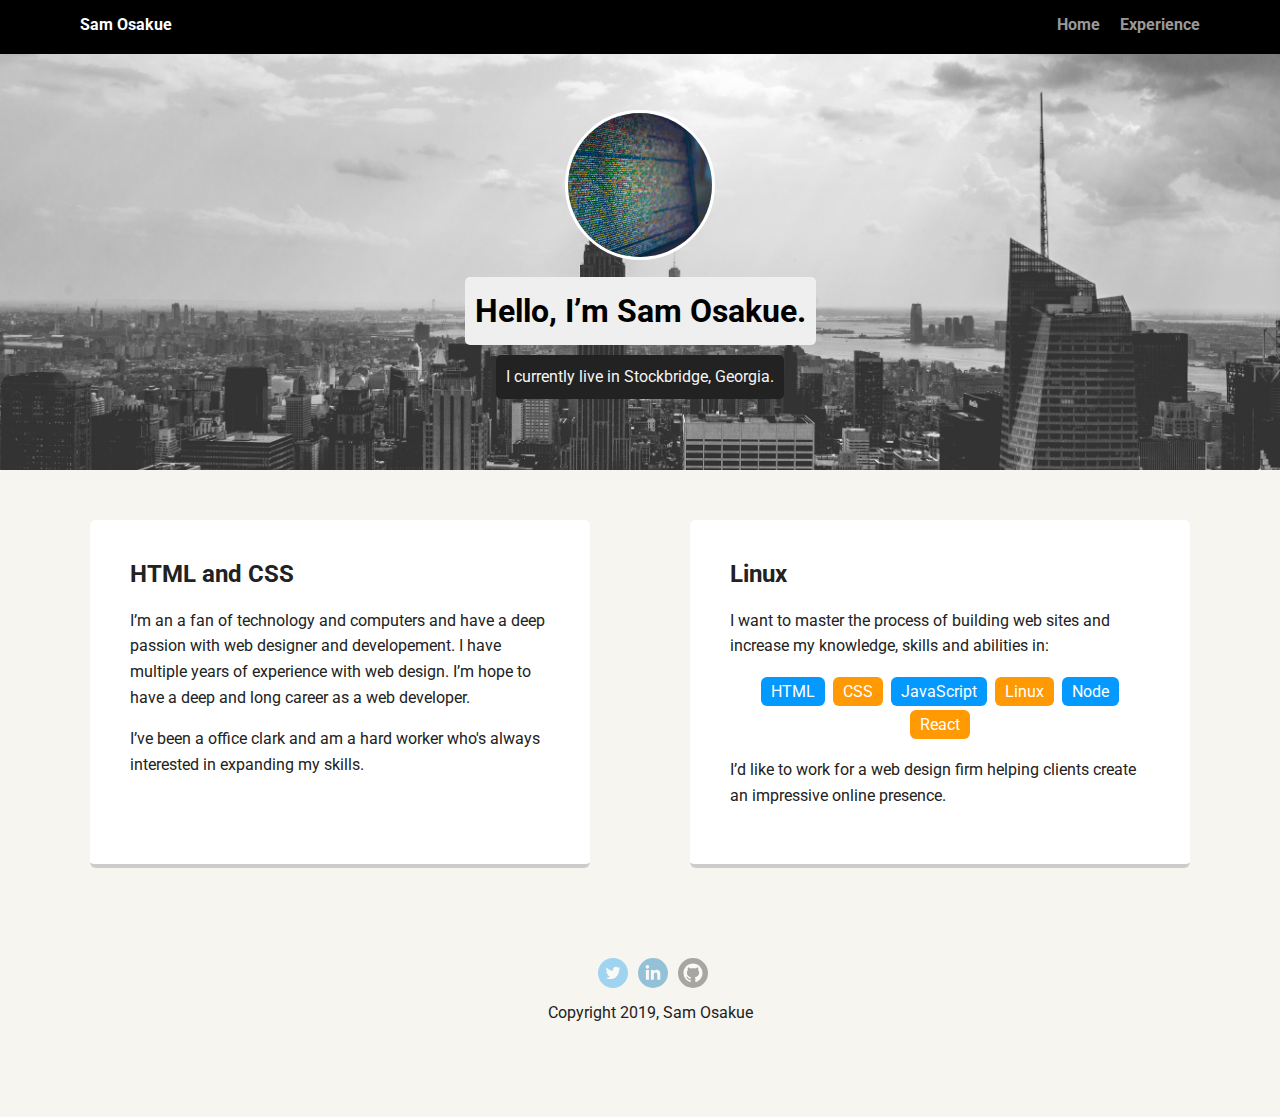
==== experience.html @ a2999d81 "Third update" ====
<!doctype html>
<html lang="en">
<head>
  <meta charset="utf-8">
  <title>My Technology Experience</title>
  <meta name="viewport" content="width=device-width, initial-scale=1.0">
  <link rel="stylesheet" href="styles.css">
  <link href="https://fonts.googleapis.com/css?family=Muli%7CRoboto:400,300,500,700,900" rel="stylesheet"></head>
  <body>

    <div class="main-nav">
        <ul class="nav">
          <li class="name">Sam Osakue</li>
          <li><a href="index.html">Home</a></li>
          <li><a href="#">Experience</a></li>
        </ul>
    </div>

    <header>
      <img src="images/terminal1.jpg" alt="A photo of coding terminal" class="profile-image">
      <h1 class="tag name">Hello, I’m Sam Osakue.</h1>
      <p class="tag location">I currently live in Stockbridge, Georgia.</p>
    </header>

    <main class="flex">
      <div class="card">
        <h2>HTML and CSS</h2>
        <p>I’m an a fan of technology and computers and have a deep passion with web designer and developement. 
           I have multiple years of experience with web design. I’m hope to have a deep and long career as a web developer.</p>
        <p>I’ve been a office clark and am a hard worker who's always interested in expanding my skills.</p>
      </div> 

      <div class="card">
        <h2>Linux</h2>
        <p>I want to master the process of building web sites and increase my knowledge, skills and abilities in:</p>
        <ul class="skills">
          <li>HTML</li>
          <li>CSS</li>
          <li>JavaScript</li>
          <li>Linux</li>
          <li>Node</li>
          <li>React</li>
        </ul>
        <p>I’d like to work for a web design firm helping clients create an impressive online presence.</p>
      </div> 

    </main>
    <footer>
      <ul>
        <li><a href="https://twitter.com/tharealsamo" target="_blank" class="social twitter">Twitter</a></li>
        <li><a href="https://www.linkedin.com/in/ikponmwosa-sam-osakue-778baa122" target="_blank" class="social linkedin">LinkedIn</a></li>
        <li><a href="https://github.com/samosakue" target="_blank" class="social github">Github</a></li>
      </ul>
      <p class="copyright">Copyright 2019, Sam Osakue</p>
    </footer>
  </body>
  </html>
---- styles.css ----
/* Global Layout Set-up */
* { 
  box-sizing: border-box;
}
  
body {
  margin: 0;
  padding: 0;
  text-align: center;
  font-family: 'Roboto', sans-serif;
  color: #222;
  background: #f7f5f0;
}
/* Link Styles */

a {
  text-decoration: none;
  color: #999;
}
a:hover {
  color: #6633ff;
}

/* Section Styles */

.main-nav {
  width: 100%;
  background: black;
  min-height: 30px;
  padding: 10px;
  position: fixed;
  text-align: center;
}
.nav {
  display: flex;
  justify-content: space-around;
  font-weight: 700;
  list-style-type: none;
  margin: 0 auto;
  padding: 0;
}

.nav .name {
    display: block;
    margin-right: auto;
    color: white;
}
.nav li {
  padding: 5px 10px 10px 10px;
}
.nav a {
  transition: all .5s;
}
.nav a:hover {
  color: white
}

header {
  text-align: center;
  background: url('images/nyc.jpg') no-repeat top center ;
  background-size: cover;
  overflow: hidden;
  padding-top: 60px;
}
header {
  line-height: 1.5;
}
header .profile-image {
  margin-top: 50px;
  width: 150px;
  height: 150px;
  border-radius: 50%;
  border: 3px solid white;
  transition: all .5s;
}
header .profile-image:hover {
  transform: scale(1.2) rotate(5deg);
}
.tag {
  background-color: #efefef;
  color: black;
  padding: 10px;
  border-radius: 5px;
  display: table;
  margin: 10px auto;
} 
.location {
  background-color: #222;
  color: whitesmoke;
}
.card {
  margin: 30px;
  padding: 20px 40px 40px;
  max-width: 500px;
  text-align: left;
  background: #fff;
  border-bottom: 4px solid #ccc;
  border-radius: 6px;
  transition: all .5s;
}
.card:hover {
  border-color: #6a5beb;
}

ul.skills {
  padding: 0;
  text-align: center;
}

.skills li {
  border-radius: 6px;
  display: inline-block;
  background: #ff9904;
  color: white;
  padding: 5px 10px;
  margin: 2px;
}

.skills li:nth-child(odd) {
  background: #0399ff;
}

footer {
  width: 100%;
  min-height: 30px;
  padding: 20px 0 40px 20px;
}

footer .copyright {
  top: -8px;
  font-size: .75em;
}

footer ul {
  list-style-type: none;
  margin: 0;
  padding: 0;
}

footer ul li {
  display: inline-block;
}

a.social {
  display: inline-block;
  text-indent: -9999px;
  margin-left: 5px;
  width: 30px;
  height: 30px;
  background-size: 30px 30px;
  opacity: .4;
  transition: all .5s;
}
a.twitter {
  background-image: url(images/iconfinder_twitter.svg);
}
a.linkedin {
  background-image: url(images/iconfinder_linkedin.svg);
}
a.github {
  background-image: url(images/iconfinder_github.svg);
}
a.social:hover {
  opacity: 1;
}
.clearfix {
  clear: both;
}

/* Styles for larger screens */
@media screen and (min-width: 720px) {
  
  .flex {
      display: -ms-flexbox;      /* TWEENER - IE 10 */
      display: flex; 
      max-width: 1200px;
      -ms-flex-pack: distribute;
      justify-content: space-around;
      margin: 0 auto;
  }

  header {
    min-height: 470px;
  }

  .nav {
    max-width: 1200px;
    padding: 0 30px;
  }


  main {
    padding-top: 20px;
  }

  main p {
    line-height: 1.6em;
  }

  footer {
    font-size: 1.3em;
    max-width: 1200px;
    margin: 40px auto;
  }

}
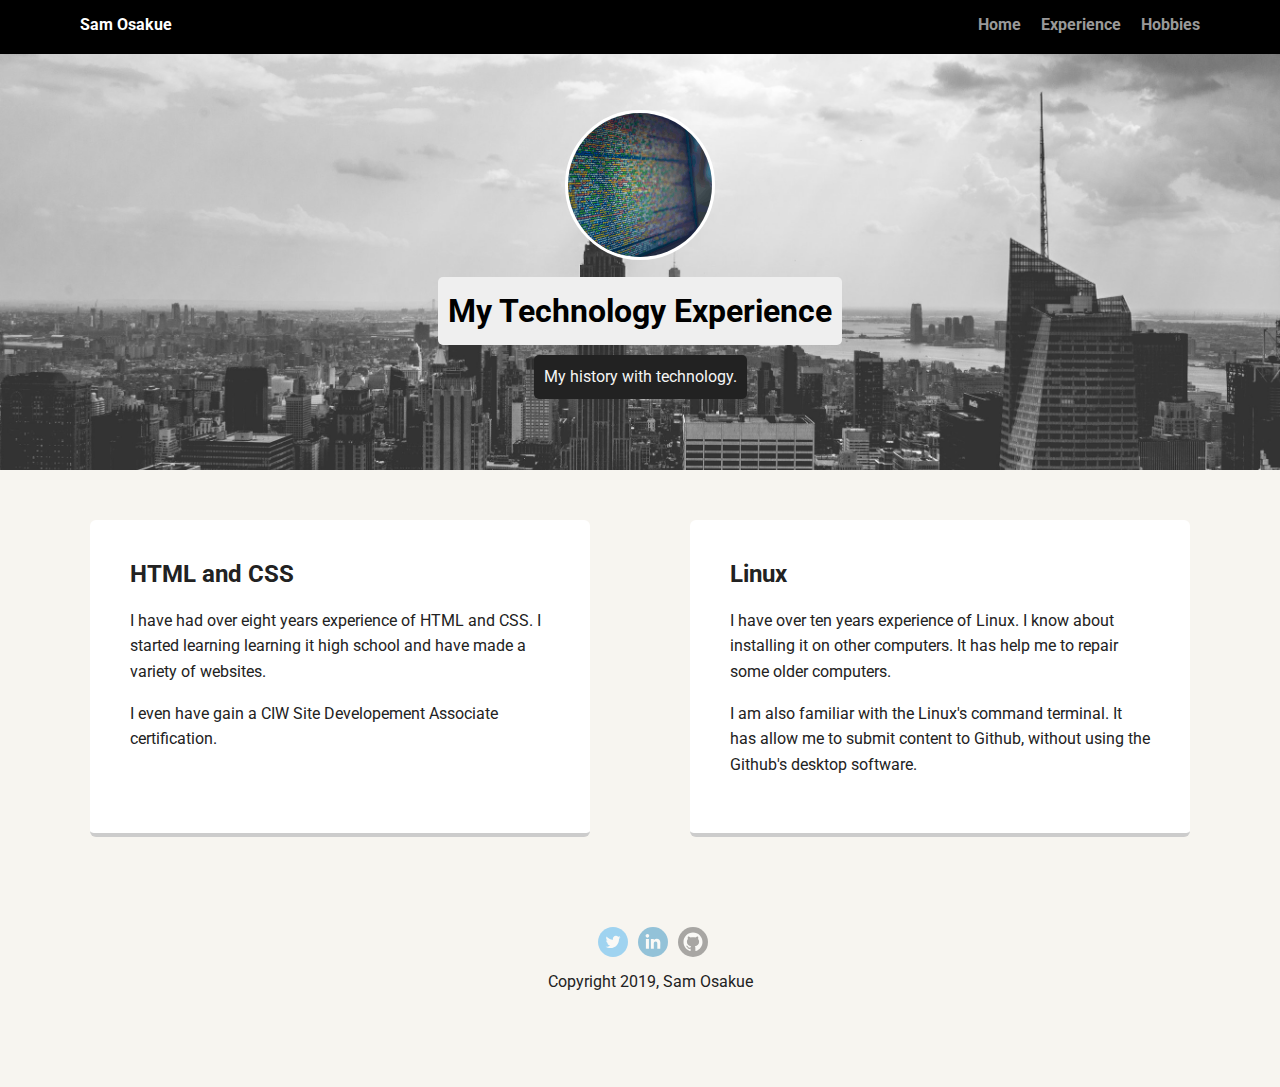
==== commit 5e6fbcbb: "Update on the website (4)" ====
--- a/experience.html
+++ b/experience.html
@@ -8,41 +8,38 @@
   <link href="https://fonts.googleapis.com/css?family=Muli%7CRoboto:400,300,500,700,900" rel="stylesheet"></head>
   <body>
 
-    <div class="main-nav">
+    <nav class="main-nav">
         <ul class="nav">
           <li class="name">Sam Osakue</li>
           <li><a href="index.html">Home</a></li>
-          <li><a href="#">Experience</a></li>
+          <li><a href="experience.html">Experience</a></li>
+          <li><a href="hobbies.html">Hobbies</a></li>
         </ul>
-    </div>
+      </nav>
 
     <header>
       <img src="images/terminal1.jpg" alt="A photo of coding terminal" class="profile-image">
-      <h1 class="tag name">Hello, I’m Sam Osakue.</h1>
-      <p class="tag location">I currently live in Stockbridge, Georgia.</p>
+      <h1 class="tag name">My Technology Experience</h1>
+      <p class="tag location">My history with technology.</p>
     </header>
 
     <main class="flex">
-      <div class="card">
+      <section class="card">
         <h2>HTML and CSS</h2>
-        <p>I’m an a fan of technology and computers and have a deep passion with web designer and developement. 
-           I have multiple years of experience with web design. I’m hope to have a deep and long career as a web developer.</p>
-        <p>I’ve been a office clark and am a hard worker who's always interested in expanding my skills.</p>
-      </div> 
+        <p>I have had over eight years experience of HTML and CSS. I started learning 
+           learning it high school and have made a variety of websites.
+        </p>
+        <p>I even have gain a CIW Site Developement Associate certification.</p>
+      </section> 
 
-      <div class="card">
+      <section class="card">
         <h2>Linux</h2>
-        <p>I want to master the process of building web sites and increase my knowledge, skills and abilities in:</p>
-        <ul class="skills">
-          <li>HTML</li>
-          <li>CSS</li>
-          <li>JavaScript</li>
-          <li>Linux</li>
-          <li>Node</li>
-          <li>React</li>
-        </ul>
-        <p>I’d like to work for a web design firm helping clients create an impressive online presence.</p>
-      </div> 
+        <p>I have over ten years experience of Linux. I know about installing it 
+          on other computers. It has help me to repair some older computers.
+        </p>
+        <p>I am also familiar with the Linux's command terminal. It has allow me to submit content to Github, 
+          without using the Github's desktop software.</p>
+      </section> 
 
     </main>
     <footer>
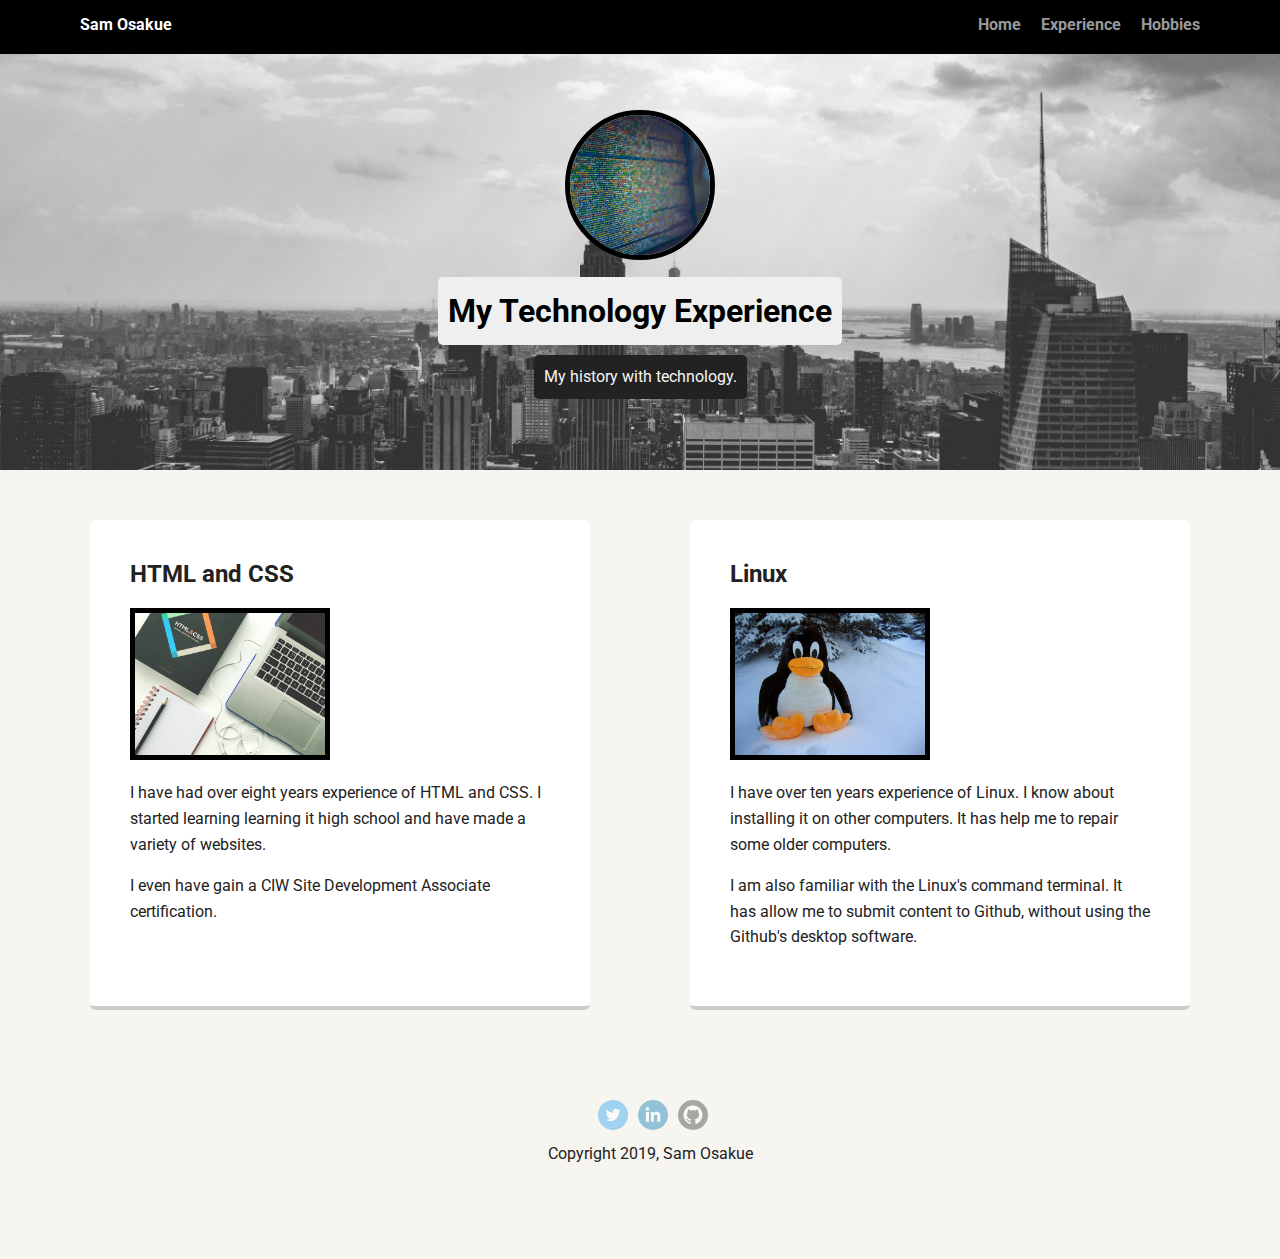
==== commit 3c61c9c6: "Completed Draft" ====
--- a/experience.html
+++ b/experience.html
@@ -26,14 +26,16 @@
     <main class="flex">
       <section class="card">
         <h2>HTML and CSS</h2>
+        <img src="images/book_and_laptop.jpg" alt="HTML book and laptop">
         <p>I have had over eight years experience of HTML and CSS. I started learning 
            learning it high school and have made a variety of websites.
         </p>
-        <p>I even have gain a CIW Site Developement Associate certification.</p>
+        <p>I even have gain a CIW Site Development Associate certification.</p>
       </section> 
 
       <section class="card">
         <h2>Linux</h2>
+        <img src="images/linux.jpg" alt="Linux mascot">
         <p>I have over ten years experience of Linux. I know about installing it 
           on other computers. It has help me to repair some older computers.
         </p>
--- a/styles.css
+++ b/styles.css
@@ -70,11 +70,11 @@
   width: 150px;
   height: 150px;
   border-radius: 50%;
-  border: 3px solid white;
+  border: 5px solid black;
   transition: all .5s;
 }
 header .profile-image:hover {
-  transform: scale(1.2) rotate(5deg);
+  transform: scale(1.15) rotate(5deg);
 }
 .tag {
   background-color: #efefef;
@@ -101,6 +101,14 @@
 .card:hover {
   border-color: #6a5beb;
 }
+.card img{
+  align-self: center;
+  text-align: center;
+  max-width: 200px;
+  max-height: 200px;
+  border: 5px solid black;
+  width: 60vw;
+}
 
 ul.skills {
   padding: 0;
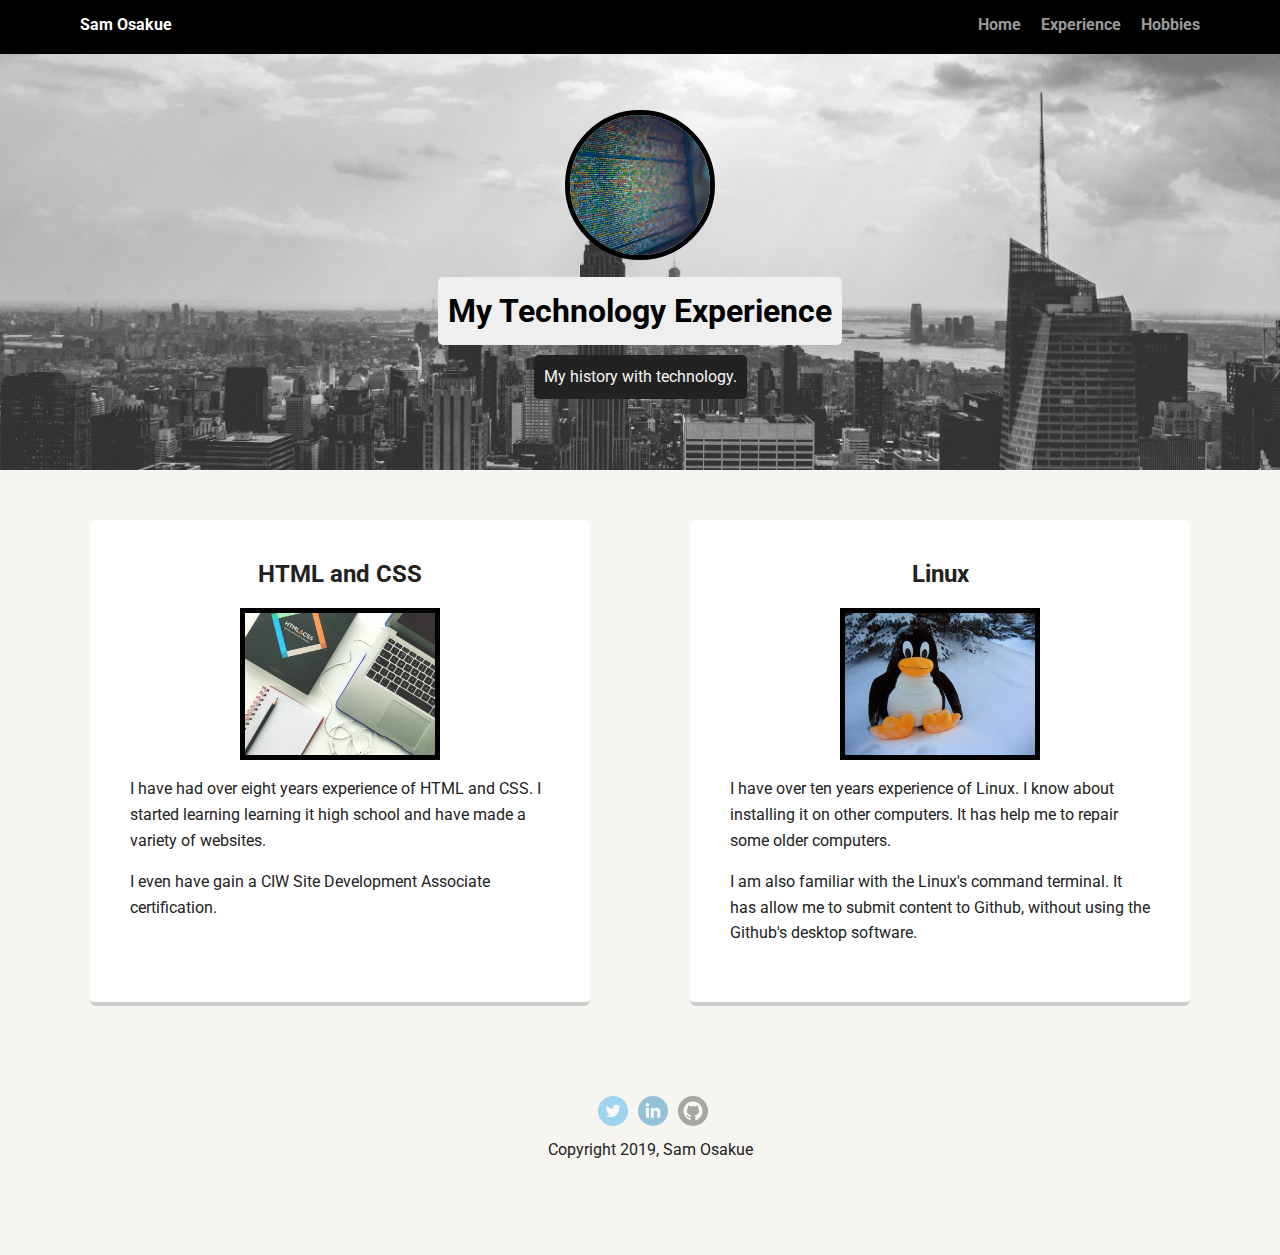
==== commit ba0ce68e: "Draft Correction (1)" ====
--- a/experience.html
+++ b/experience.html
@@ -26,7 +26,7 @@
     <main class="flex">
       <section class="card">
         <h2>HTML and CSS</h2>
-        <img src="images/book_and_laptop.jpg" alt="HTML book and laptop">
+        <img src="images/book_and_laptop.jpg" alt="HTML book and laptop" class="center">
         <p>I have had over eight years experience of HTML and CSS. I started learning 
            learning it high school and have made a variety of websites.
         </p>
@@ -35,7 +35,7 @@
 
       <section class="card">
         <h2>Linux</h2>
-        <img src="images/linux.jpg" alt="Linux mascot">
+        <img src="images/linux.jpg" alt="Linux mascot" class="center">
         <p>I have over ten years experience of Linux. I know about installing it 
           on other computers. It has help me to repair some older computers.
         </p>
--- a/styles.css
+++ b/styles.css
@@ -110,6 +110,17 @@
   width: 60vw;
 }
 
+.card h2{
+  text-align: center;
+}
+
+.center {
+  display: block;
+  margin-left: auto;
+  margin-right: auto;
+  width: 50%;
+}
+
 ul.skills {
   padding: 0;
   text-align: center;
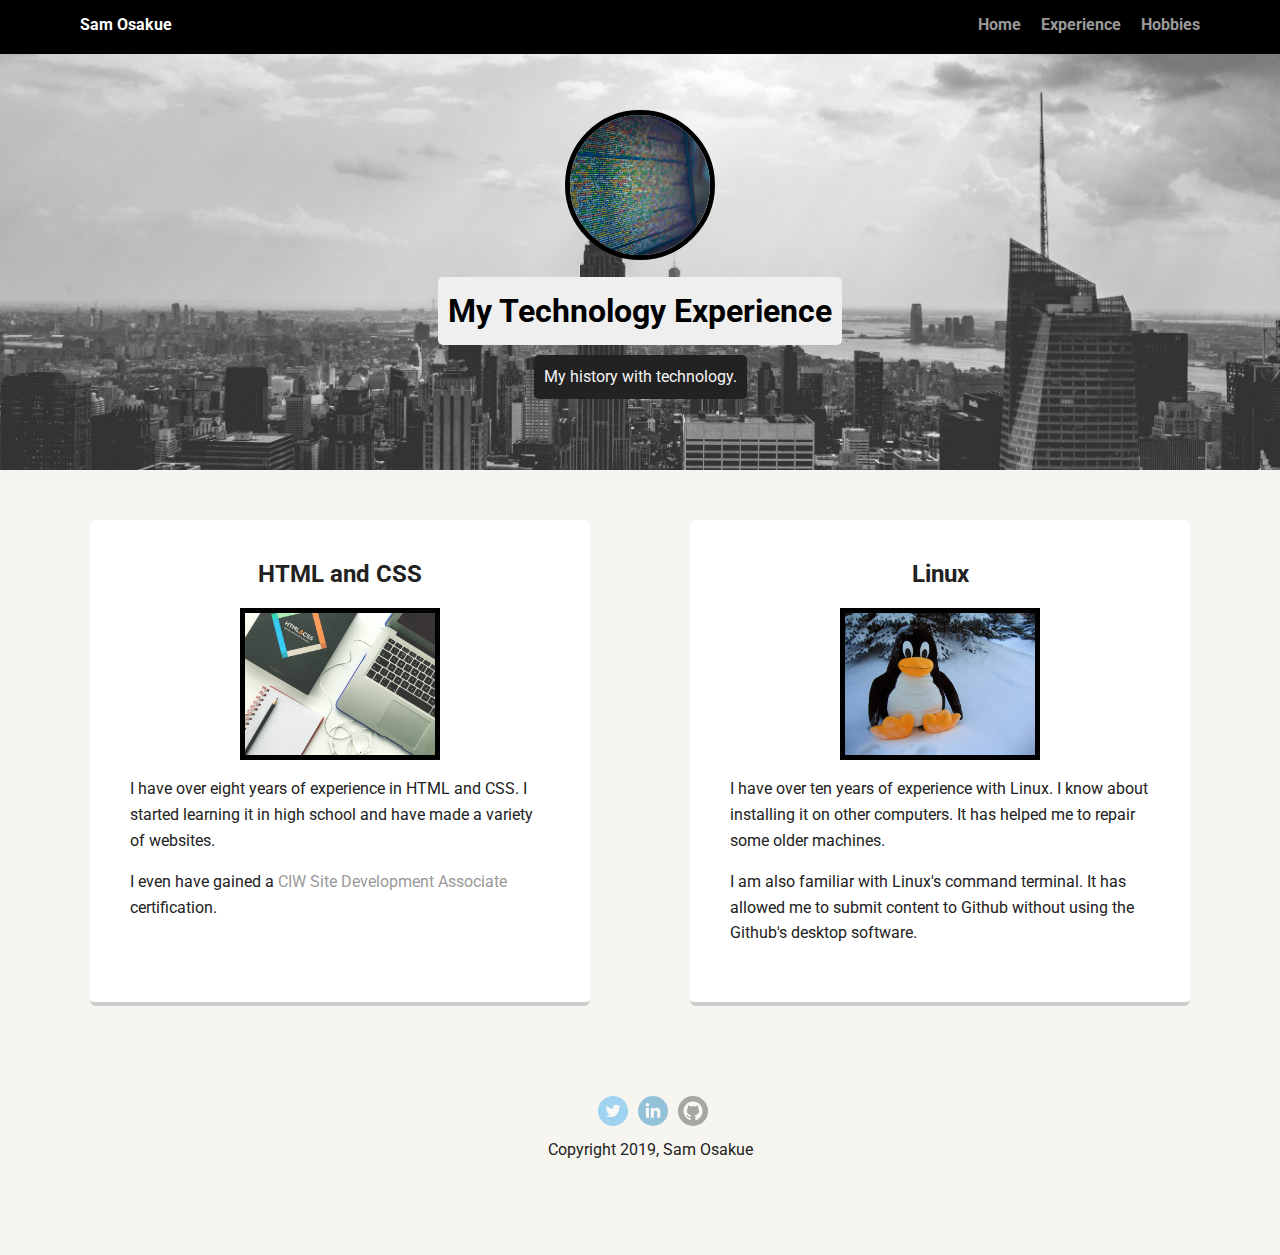
==== commit f658ac49: "Final Draft (update)" ====
--- a/experience.html
+++ b/experience.html
@@ -27,19 +27,20 @@
       <section class="card">
         <h2>HTML and CSS</h2>
         <img src="images/book_and_laptop.jpg" alt="HTML book and laptop" class="center">
-        <p>I have had over eight years experience of HTML and CSS. I started learning 
-           learning it high school and have made a variety of websites.
+        <p>I have over eight years of experience in HTML and CSS. I started learning 
+            it in high school and have made a variety of websites.
         </p>
-        <p>I even have gain a CIW Site Development Associate certification.</p>
+        <p>I even have gained a <a href="https://www.ciwcertified.com/ciw-certifications/web-foundations-series/site-development-associate" target="_blank">
+          CIW Site Development Associate</a> certification.</p>
       </section> 
 
       <section class="card">
         <h2>Linux</h2>
         <img src="images/linux.jpg" alt="Linux mascot" class="center">
-        <p>I have over ten years experience of Linux. I know about installing it 
-          on other computers. It has help me to repair some older computers.
+        <p>I have over ten years of experience with Linux. I know about installing it 
+          on other computers. It has helped me to repair some older machines.
         </p>
-        <p>I am also familiar with the Linux's command terminal. It has allow me to submit content to Github, 
+        <p>I am also familiar with Linux's command terminal. It has allowed me to submit content to Github 
           without using the Github's desktop software.</p>
       </section> 
 
